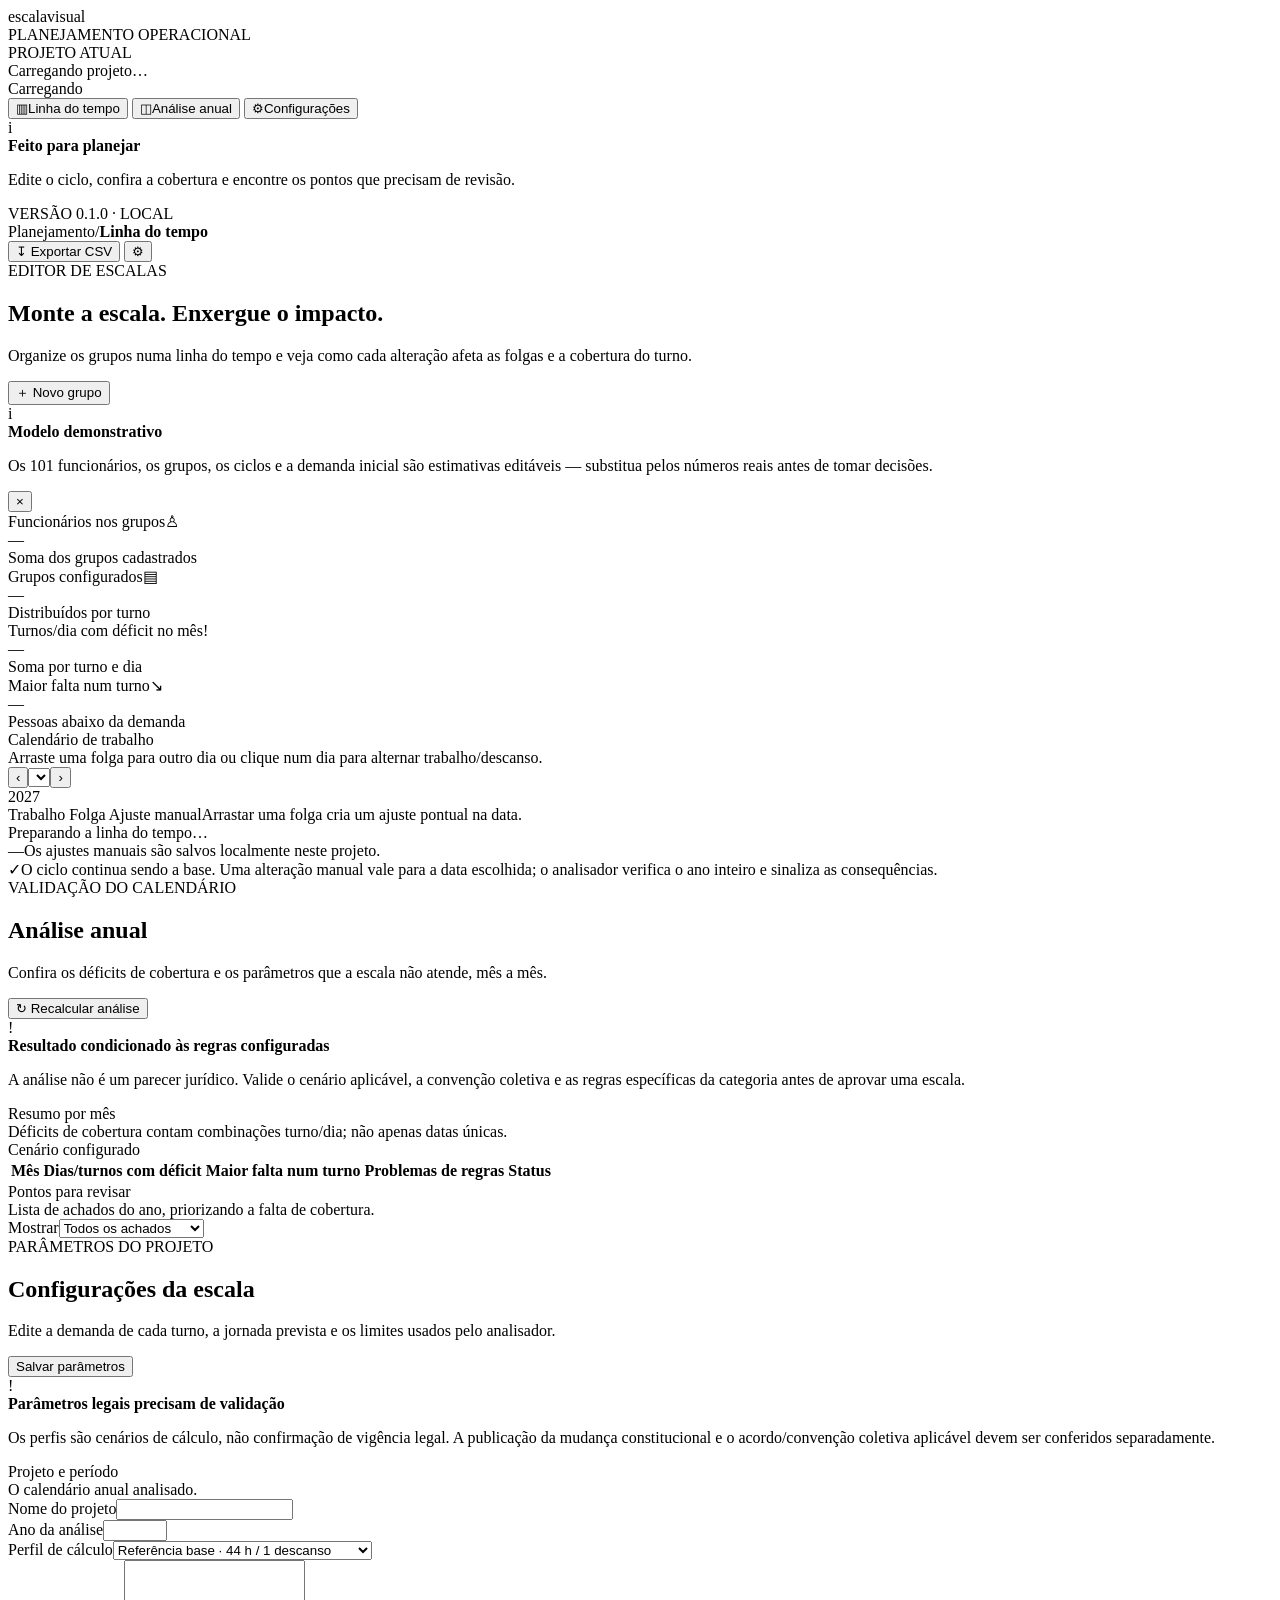
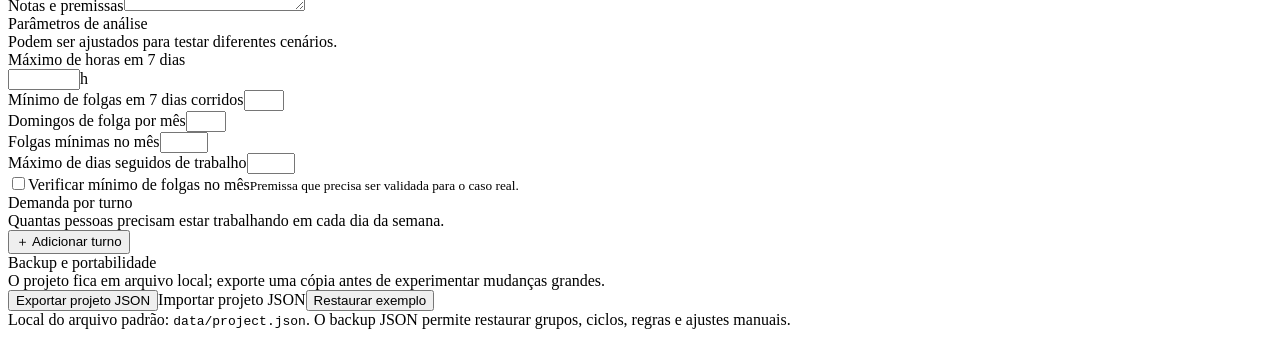
==== src/escala_analyzer/web/index.html @ e83b4ddc "first commit" ====
<!doctype html>
<html lang="pt-BR">
<head>
  <meta charset="utf-8">
  <meta name="viewport" content="width=device-width, initial-scale=1">
  <meta name="theme-color" content="#101826">
  <title>Escala Visual</title>
  <link rel="stylesheet" href="/static/styles.css">
  <script defer src="/static/app.js"></script>
</head>
<body>
  <div class="app-shell">
    <aside class="sidebar">
      <div class="brand-lockup">
        <div class="brand-mark" aria-hidden="true"><span></span><span></span><span></span></div>
        <div><div class="brand-name">escala<span>visual</span></div><div class="brand-caption">PLANEJAMENTO OPERACIONAL</div></div>
      </div>
      <div class="project-picker">
        <div class="eyebrow">PROJETO ATUAL</div>
        <div id="sidebarProjectName" class="project-name">Carregando projeto…</div>
        <div class="project-state"><span class="state-dot"></span><span id="saveState">Carregando</span></div>
      </div>
      <nav class="main-nav" aria-label="Navegação principal">
        <button class="nav-item active" data-view="timeline"><span class="nav-icon">▥</span><span>Linha do tempo</span></button>
        <button class="nav-item" data-view="analysis"><span class="nav-icon">◫</span><span>Análise anual</span></button>
        <button class="nav-item" data-view="settings"><span class="nav-icon">⚙</span><span>Configurações</span></button>
      </nav>
      <div class="sidebar-bottom">
        <div class="sidebar-tip-icon">i</div>
        <div><strong>Feito para planejar</strong><p>Edite o ciclo, confira a cobertura e encontre os pontos que precisam de revisão.</p></div>
      </div>
      <div class="version-label">VERSÃO 0.1.0 · LOCAL</div>
    </aside>

    <main class="main-area">
      <header class="topbar">
        <div class="breadcrumb"><span>Planejamento</span><span class="breadcrumb-separator">/</span><strong id="breadcrumbTitle">Linha do tempo</strong></div>
        <div class="topbar-actions">
          <button id="exportCsvButton" class="button button-quiet" title="Exportar a cobertura anual em CSV"><span>↧</span> Exportar CSV</button>
          <button id="settingsButton" class="icon-button" aria-label="Abrir configurações" title="Configurações">⚙</button>
        </div>
      </header>

      <div class="content-wrap">
        <section id="view-timeline" class="view active-view">
          <div class="page-heading heading-with-actions">
            <div>
              <div class="eyebrow accent-eyebrow">EDITOR DE ESCALAS</div>
              <h1>Monte a escala. <span>Enxergue o impacto.</span></h1>
              <p class="page-description">Organize os grupos numa linha do tempo e veja como cada alteração afeta as folgas e a cobertura do turno.</p>
            </div>
            <button id="addGroupButton" class="button button-primary"><span class="button-plus">＋</span> Novo grupo</button>
          </div>

          <div class="notice notice-info" id="demoNotice">
            <span class="notice-icon">i</span>
            <div><strong>Modelo demonstrativo</strong><p>Os 101 funcionários, os grupos, os ciclos e a demanda inicial são estimativas editáveis — substitua pelos números reais antes de tomar decisões.</p></div>
            <button id="dismissDemoNotice" class="notice-close" aria-label="Fechar aviso">×</button>
          </div>

          <div class="stats-grid" id="timelineStats">
            <article class="stat-card"><div class="stat-top"><span>Funcionários nos grupos</span><span class="stat-symbol symbol-blue">♙</span></div><div class="stat-value" id="statPeople">—</div><div class="stat-foot">Soma dos grupos cadastrados</div></article>
            <article class="stat-card"><div class="stat-top"><span>Grupos configurados</span><span class="stat-symbol symbol-violet">▤</span></div><div class="stat-value" id="statGroups">—</div><div class="stat-foot">Distribuídos por turno</div></article>
            <article class="stat-card"><div class="stat-top"><span>Turnos/dia com déficit no mês</span><span class="stat-symbol symbol-orange">!</span></div><div class="stat-value" id="statDeficitDays">—</div><div class="stat-foot" id="statDeficitFoot">Soma por turno e dia</div></article>
            <article class="stat-card"><div class="stat-top"><span>Maior falta num turno</span><span class="stat-symbol symbol-red">↘</span></div><div class="stat-value" id="statWorstDeficit">—</div><div class="stat-foot">Pessoas abaixo da demanda</div></article>
          </div>

          <section class="panel timeline-panel">
            <div class="panel-heading timeline-heading">
              <div><div class="section-title">Calendário de trabalho</div><div class="section-subtitle">Arraste uma folga para outro dia ou clique num dia para alternar trabalho/descanso.</div></div>
              <div class="timeline-controls">
                <div class="month-control"><button id="prevMonthButton" class="month-arrow" aria-label="Mês anterior">‹</button><select id="monthSelect" aria-label="Mês"></select><button id="nextMonthButton" class="month-arrow" aria-label="Próximo mês">›</button></div>
                <span id="yearLabel" class="year-pill">2027</span>
              </div>
            </div>
            <div class="timeline-legend"><span><i class="legend-work"></i> Trabalho</span><span><i class="legend-rest"></i> Folga</span><span><i class="legend-exception"></i> Ajuste manual</span><span class="legend-help">Arrastar uma folga cria um ajuste pontual na data.</span></div>
            <div id="timelineContainer" class="timeline-container"><div class="loading-state">Preparando a linha do tempo…</div></div>
            <div class="timeline-footer"><span id="timelineRangeLabel">—</span><span>Os ajustes manuais são salvos localmente neste projeto.</span></div>
          </section>
          <div class="under-timeline-note"><span class="note-check">✓</span><span>O ciclo continua sendo a base. Uma alteração manual vale para a data escolhida; o analisador verifica o ano inteiro e sinaliza as consequências.</span></div>
        </section>

        <section id="view-analysis" class="view">
          <div class="page-heading">
            <div><div class="eyebrow accent-eyebrow">VALIDAÇÃO DO CALENDÁRIO</div><h1>Análise <span id="analysisYearHeading">anual</span></h1><p class="page-description">Confira os déficits de cobertura e os parâmetros que a escala não atende, mês a mês.</p></div>
            <button id="analysisRefreshButton" class="button button-secondary">↻ Recalcular análise</button>
          </div>
          <div class="notice notice-warning"><span class="notice-icon">!</span><div><strong>Resultado condicionado às regras configuradas</strong><p id="analysisDisclaimer">A análise não é um parecer jurídico. Valide o cenário aplicável, a convenção coletiva e as regras específicas da categoria antes de aprovar uma escala.</p></div></div>
          <div class="analysis-metrics" id="analysisStats"></div>
          <section class="panel analysis-panel"><div class="panel-heading"><div><div class="section-title">Resumo por mês</div><div class="section-subtitle">Déficits de cobertura contam combinações turno/dia; não apenas datas únicas.</div></div><span class="small-tag" id="profileTag">Cenário configurado</span></div><div class="table-wrap"><table class="data-table" id="monthlyTable"><thead><tr><th>Mês</th><th>Dias/turnos com déficit</th><th>Maior falta num turno</th><th>Problemas de regras</th><th>Status</th></tr></thead><tbody></tbody></table></div></section>
          <section class="panel issues-panel"><div class="panel-heading"><div><div class="section-title">Pontos para revisar</div><div class="section-subtitle">Lista de achados do ano, priorizando a falta de cobertura.</div></div><div class="filter-control"><label for="issueFilter">Mostrar</label><select id="issueFilter"><option value="all">Todos os achados</option><option value="coverage">Cobertura</option><option value="rules">Regras configuradas</option></select></div></div><div id="issuesList" class="issues-list"></div><div class="issues-footer" id="issuesFooter"></div></section>
        </section>

        <section id="view-settings" class="view">
          <div class="page-heading"><div><div class="eyebrow accent-eyebrow">PARÂMETROS DO PROJETO</div><h1>Configurações <span>da escala</span></h1><p class="page-description">Edite a demanda de cada turno, a jornada prevista e os limites usados pelo analisador.</p></div><button id="saveSettingsButton" class="button button-primary">Salvar parâmetros</button></div>
          <div class="notice notice-warning"><span class="notice-icon">!</span><div><strong>Parâmetros legais precisam de validação</strong><p>Os perfis são cenários de cálculo, não confirmação de vigência legal. A publicação da mudança constitucional e o acordo/convenção coletiva aplicável devem ser conferidos separadamente.</p></div></div>
          <form id="settingsForm" class="settings-layout">
            <section class="panel settings-panel"><div class="panel-heading"><div><div class="section-title">Projeto e período</div><div class="section-subtitle">O calendário anual analisado.</div></div></div><div class="form-grid"><div class="field field-span-2"><label for="projectName">Nome do projeto</label><input id="projectName" name="projectName" maxlength="120" required></div><div class="field"><label for="projectYear">Ano da análise</label><input id="projectYear" name="projectYear" type="number" min="2000" max="2100" required></div><div class="field"><label for="ruleProfile">Perfil de cálculo</label><select id="ruleProfile" name="ruleProfile"><option value="baseline">Referência base · 44 h / 1 descanso</option><option value="transition">Transição proposta · 42 h / 2 descansos</option><option value="target">Meta proposta · 40 h / 2 descansos</option></select></div></div><div class="field field-top-gap"><label for="projectNotes">Notas e premissas</label><textarea id="projectNotes" name="projectNotes" rows="3"></textarea></div></section>
            <section class="panel settings-panel"><div class="panel-heading"><div><div class="section-title">Parâmetros de análise</div><div class="section-subtitle">Podem ser ajustados para testar diferentes cenários.</div></div></div><div class="form-grid rules-grid"><div class="field"><label for="weeklyMaxHours">Máximo de horas em 7 dias</label><div class="input-unit"><input id="weeklyMaxHours" type="number" min="0" max="168" step="0.5" required><span>h</span></div></div><div class="field"><label for="minRestRolling">Mínimo de folgas em 7 dias corridos</label><input id="minRestRolling" type="number" min="0" max="7" step="1" required></div><div class="field"><label for="minSundays">Domingos de folga por mês</label><input id="minSundays" type="number" min="0" max="5" step="1" required></div><div class="field"><label for="minMonthlyRest">Folgas mínimas no mês</label><input id="minMonthlyRest" type="number" min="0" max="31" step="1" required></div><div class="field"><label for="maxConsecutive">Máximo de dias seguidos de trabalho</label><input id="maxConsecutive" type="number" min="1" max="31" step="1" required></div><div class="field checkbox-field"><label class="checkbox-label"><input id="checkMonthlyRest" type="checkbox"><span>Verificar mínimo de folgas no mês</span></label><small>Premissa que precisa ser validada para o caso real.</small></div></div><div class="profile-explainer" id="profileExplainer"></div></section>
            <section class="panel settings-panel shift-settings-panel"><div class="panel-heading"><div><div class="section-title">Demanda por turno</div><div class="section-subtitle">Quantas pessoas precisam estar trabalhando em cada dia da semana.</div></div><div class="button-row"><button type="button" id="addShiftButton" class="button button-quiet">＋ Adicionar turno</button></div></div><div id="shiftSettingsList" class="shift-settings-list"></div></section>
            <section class="panel settings-panel portability-panel"><div class="panel-heading"><div><div class="section-title">Backup e portabilidade</div><div class="section-subtitle">O projeto fica em arquivo local; exporte uma cópia antes de experimentar mudanças grandes.</div></div></div><div class="portability-actions"><button type="button" id="exportJsonButton" class="button button-secondary">Exportar projeto JSON</button><label class="button button-secondary file-label" for="importJsonInput">Importar projeto JSON</label><input id="importJsonInput" type="file" accept="application/json,.json" hidden><button type="button" id="resetProjectButton" class="button button-danger-quiet">Restaurar exemplo</button></div><div class="muted-small">Local do arquivo padrão: <code>data/project.json</code>. O backup JSON permite restaurar grupos, ciclos, regras e ajustes manuais.</div></section>
          </form>
        </section>
      </div>
    </main>
  </div>

  <div id="groupDialog" class="modal-backdrop" hidden>
    <section class="modal" role="dialog" aria-modal="true" aria-labelledby="groupDialogTitle">
      <div class="modal-header"><div><div class="eyebrow accent-eyebrow">CONFIGURAÇÃO DO GRUPO</div><h2 id="groupDialogTitle">Novo grupo</h2></div><button class="icon-button" data-close-modal="groupDialog" aria-label="Fechar">×</button></div>
      <form id="groupForm"><input id="groupId" type="hidden"><div class="form-grid"><div class="field field-span-2"><label for="groupName">Nome do grupo</label><input id="groupName" maxlength="80" required placeholder="Ex.: Grupo A"></div><div class="field"><label for="groupShift">Turno</label><select id="groupShift" required></select></div><div class="field"><label for="groupEmployees">Quantidade de pessoas</label><input id="groupEmployees" type="number" min="0" max="100000" step="1" required></div><div class="field"><label for="groupWorkDays">Dias trabalhados no ciclo</label><input id="groupWorkDays" type="number" min="1" max="31" step="1" required></div><div class="field"><label for="groupRestDays">Dias de folga no ciclo</label><input id="groupRestDays" type="number" min="1" max="31" step="1" required></div><div class="field field-span-2"><label for="groupAnchor">Data inicial do ciclo</label><input id="groupAnchor" type="date" required><small>Essa data é considerada o primeiro dia de trabalho do ciclo.</small></div></div><div class="cycle-preview" id="cyclePreview"></div><div class="modal-footer"><button type="button" id="deleteGroupButton" class="button button-danger-quiet" hidden>Excluir grupo</button><div class="modal-footer-spacer"></div><button type="button" class="button button-secondary" data-close-modal="groupDialog">Cancelar</button><button type="submit" class="button button-primary">Salvar grupo</button></div></form>
    </section>
  </div>

  <div id="toastRegion" class="toast-region" aria-live="polite"></div>
</body>
</html>
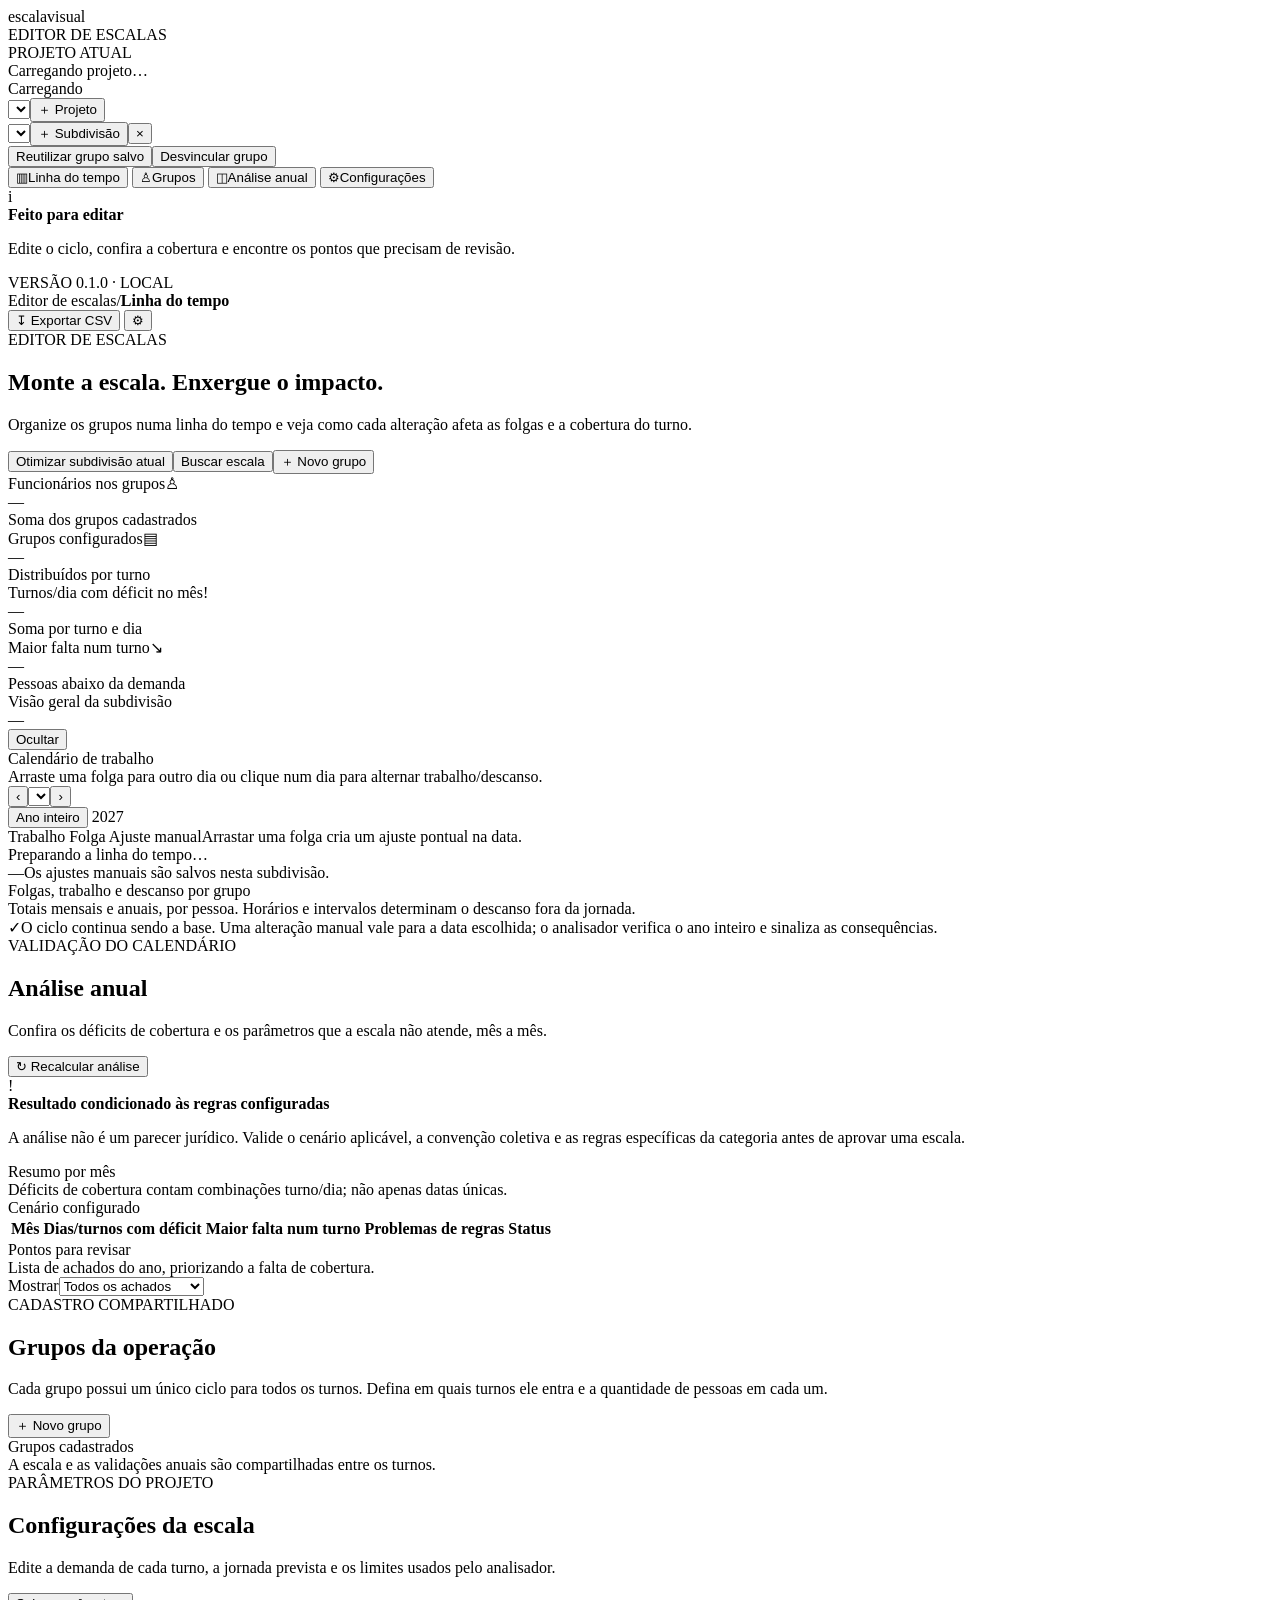
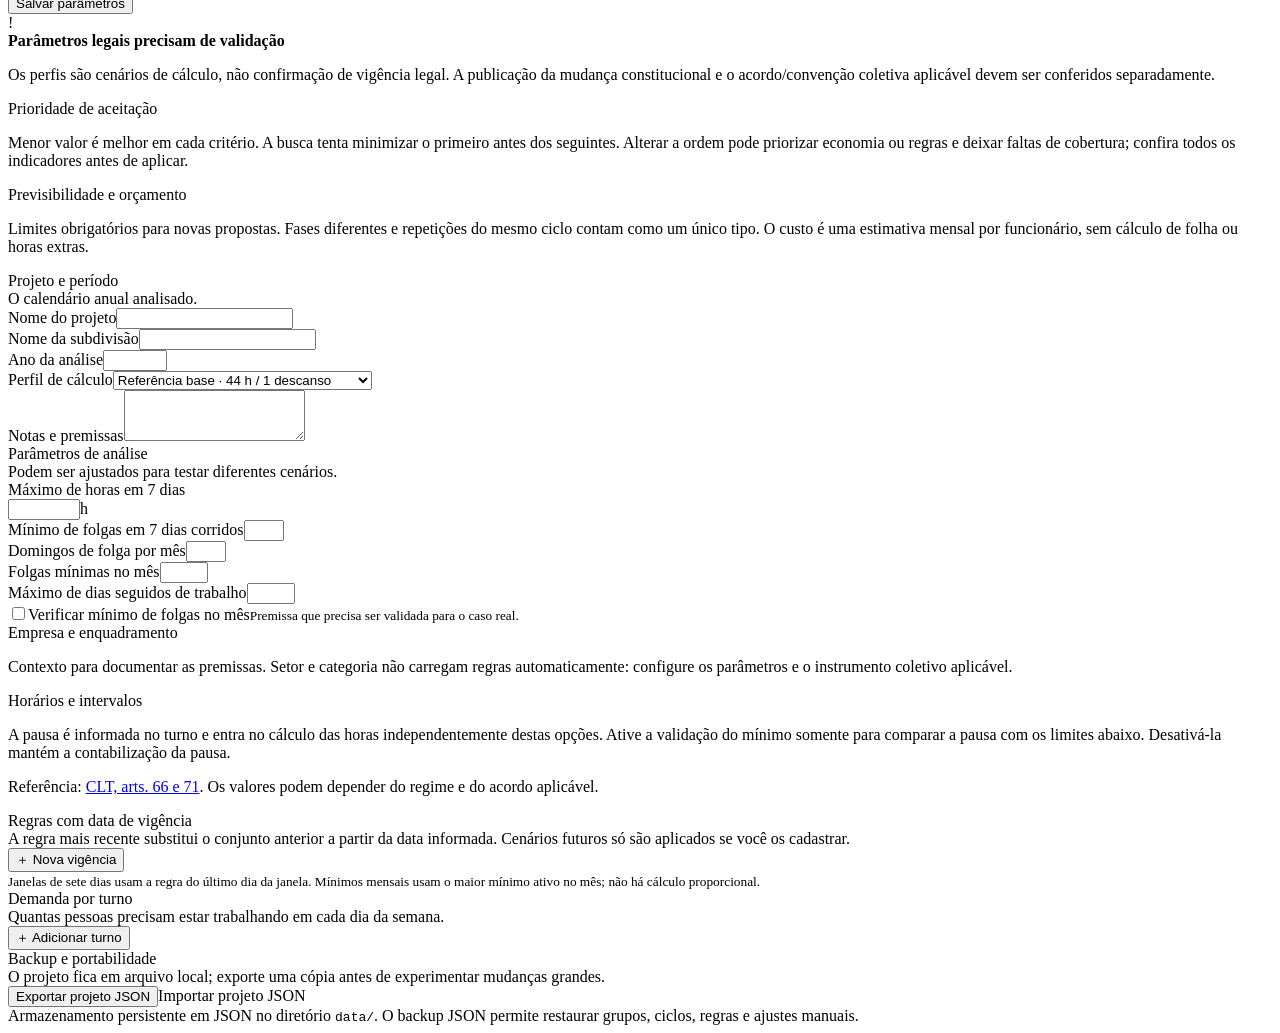
==== commit 09e5aa1d: "v0.1" ====
--- a/src/escala_analyzer/web/index.html
+++ b/src/escala_analyzer/web/index.html
@@ -5,37 +5,41 @@
   <meta name="viewport" content="width=device-width, initial-scale=1">
   <meta name="theme-color" content="#101826">
   <title>Escala Visual</title>
-  <link rel="stylesheet" href="/static/styles.css">
-  <script defer src="/static/app.js"></script>
+  <link rel="stylesheet" href="/static/styles.css?v=20261019-3">
+  <script defer src="/static/app.js?v=20261020-rc1"></script>
 </head>
 <body>
   <div class="app-shell">
     <aside class="sidebar">
       <div class="brand-lockup">
         <div class="brand-mark" aria-hidden="true"><span></span><span></span><span></span></div>
-        <div><div class="brand-name">escala<span>visual</span></div><div class="brand-caption">PLANEJAMENTO OPERACIONAL</div></div>
+        <div><div class="brand-name">escala<span>visual</span></div><div class="brand-caption">EDITOR DE ESCALAS</div></div>
       </div>
       <div class="project-picker">
         <div class="eyebrow">PROJETO ATUAL</div>
         <div id="sidebarProjectName" class="project-name">Carregando projeto…</div>
         <div class="project-state"><span class="state-dot"></span><span id="saveState">Carregando</span></div>
+        <div class="project-switcher"><select id="portfolioSelect" aria-label="Selecionar projeto"></select><button id="newProjectButton" type="button" title="Novo projeto">＋ Projeto</button></div>
+        <div class="project-switcher"><select id="projectSelect" aria-label="Selecionar subdivisão"></select><button id="newSubdivisionButton" type="button">＋ Subdivisão</button><button id="deleteProjectButton" type="button" title="Excluir subdivisão">×</button></div>
+        <button id="reuseGroupButton" type="button">Reutilizar grupo salvo</button><button id="unlinkGroupButton" type="button">Desvincular grupo</button>
       </div>
       <nav class="main-nav" aria-label="Navegação principal">
         <button class="nav-item active" data-view="timeline"><span class="nav-icon">▥</span><span>Linha do tempo</span></button>
+        <button class="nav-item" data-view="groups"><span class="nav-icon">♙</span><span>Grupos</span></button>
         <button class="nav-item" data-view="analysis"><span class="nav-icon">◫</span><span>Análise anual</span></button>
         <button class="nav-item" data-view="settings"><span class="nav-icon">⚙</span><span>Configurações</span></button>
       </nav>
       <div class="sidebar-bottom">
         <div class="sidebar-tip-icon">i</div>
-        <div><strong>Feito para planejar</strong><p>Edite o ciclo, confira a cobertura e encontre os pontos que precisam de revisão.</p></div>
+        <div><strong>Feito para editar</strong><p>Edite o ciclo, confira a cobertura e encontre os pontos que precisam de revisão.</p></div>
       </div>
       <div class="version-label">VERSÃO 0.1.0 · LOCAL</div>
     </aside>
 
     <main class="main-area">
       <header class="topbar">
-        <div class="breadcrumb"><span>Planejamento</span><span class="breadcrumb-separator">/</span><strong id="breadcrumbTitle">Linha do tempo</strong></div>
-        <div class="topbar-actions">
+        <div class="breadcrumb"><span>Editor de escalas</span><span class="breadcrumb-separator">/</span><strong id="breadcrumbTitle">Linha do tempo</strong></div>
+        <div class="topbar-actions"><a id="accountLink" class="button button-quiet" href="/account" hidden>Minha conta</a>
           <button id="exportCsvButton" class="button button-quiet" title="Exportar a cobertura anual em CSV"><span>↧</span> Exportar CSV</button>
           <button id="settingsButton" class="icon-button" aria-label="Abrir configurações" title="Configurações">⚙</button>
         </div>
@@ -49,13 +53,7 @@
               <h1>Monte a escala. <span>Enxergue o impacto.</span></h1>
               <p class="page-description">Organize os grupos numa linha do tempo e veja como cada alteração afeta as folgas e a cobertura do turno.</p>
             </div>
-            <button id="addGroupButton" class="button button-primary"><span class="button-plus">＋</span> Novo grupo</button>
-          </div>
-
-          <div class="notice notice-info" id="demoNotice">
-            <span class="notice-icon">i</span>
-            <div><strong>Modelo demonstrativo</strong><p>Os 101 funcionários, os grupos, os ciclos e a demanda inicial são estimativas editáveis — substitua pelos números reais antes de tomar decisões.</p></div>
-            <button id="dismissDemoNotice" class="notice-close" aria-label="Fechar aviso">×</button>
+            <div class="button-row"><button id="optimizeExistingButton" class="button button-secondary" type="button">Otimizar subdivisão atual</button><button id="openOptimizeButton" class="button button-secondary" type="button">Buscar escala</button><button id="addGroupButton" class="button button-primary"><span class="button-plus">＋</span> Novo grupo</button></div>
           </div>
 
           <div class="stats-grid" id="timelineStats">
@@ -65,18 +63,24 @@
             <article class="stat-card"><div class="stat-top"><span>Maior falta num turno</span><span class="stat-symbol symbol-red">↘</span></div><div class="stat-value" id="statWorstDeficit">—</div><div class="stat-foot">Pessoas abaixo da demanda</div></article>
           </div>
 
+          <section id="projectOverview" class="project-overview panel">
+            <div class="project-overview-heading"><div><div class="section-title">Visão geral da subdivisão</div><div id="projectOverviewText" class="section-subtitle">—</div></div><button id="toggleProjectOverview" type="button" class="button button-quiet">Ocultar</button></div>
+            <div id="projectOverviewDetails" class="project-overview-details"></div>
+          </section>
+
           <section class="panel timeline-panel">
             <div class="panel-heading timeline-heading">
               <div><div class="section-title">Calendário de trabalho</div><div class="section-subtitle">Arraste uma folga para outro dia ou clique num dia para alternar trabalho/descanso.</div></div>
               <div class="timeline-controls">
-                <div class="month-control"><button id="prevMonthButton" class="month-arrow" aria-label="Mês anterior">‹</button><select id="monthSelect" aria-label="Mês"></select><button id="nextMonthButton" class="month-arrow" aria-label="Próximo mês">›</button></div>
+                <div class="month-control"><button id="prevMonthButton" class="month-arrow" aria-label="Mês anterior">‹</button><select id="monthSelect" aria-label="Mês"></select><button id="nextMonthButton" class="month-arrow" aria-label="Próximo mês">›</button></div><button id="allMonthsButton" class="button button-quiet" type="button">Ano inteiro</button>
                 <span id="yearLabel" class="year-pill">2027</span>
               </div>
             </div>
             <div class="timeline-legend"><span><i class="legend-work"></i> Trabalho</span><span><i class="legend-rest"></i> Folga</span><span><i class="legend-exception"></i> Ajuste manual</span><span class="legend-help">Arrastar uma folga cria um ajuste pontual na data.</span></div>
             <div id="timelineContainer" class="timeline-container"><div class="loading-state">Preparando a linha do tempo…</div></div>
-            <div class="timeline-footer"><span id="timelineRangeLabel">—</span><span>Os ajustes manuais são salvos localmente neste projeto.</span></div>
+            <div class="timeline-footer"><span id="timelineRangeLabel">—</span><span>Os ajustes manuais são salvos nesta subdivisão.</span></div>
           </section>
+          <section class="panel group-details-panel"><div class="panel-heading"><div><div class="section-title">Folgas, trabalho e descanso por grupo</div><div class="section-subtitle">Totais mensais e anuais, por pessoa. Horários e intervalos determinam o descanso fora da jornada.</div></div></div><div id="groupDetails" class="group-details"></div></section>
           <div class="under-timeline-note"><span class="note-check">✓</span><span>O ciclo continua sendo a base. Uma alteração manual vale para a data escolhida; o analisador verifica o ano inteiro e sinaliza as consequências.</span></div>
         </section>
 
@@ -91,14 +95,24 @@
           <section class="panel issues-panel"><div class="panel-heading"><div><div class="section-title">Pontos para revisar</div><div class="section-subtitle">Lista de achados do ano, priorizando a falta de cobertura.</div></div><div class="filter-control"><label for="issueFilter">Mostrar</label><select id="issueFilter"><option value="all">Todos os achados</option><option value="coverage">Cobertura</option><option value="rules">Regras configuradas</option></select></div></div><div id="issuesList" class="issues-list"></div><div class="issues-footer" id="issuesFooter"></div></section>
         </section>
 
+        <section id="view-groups" class="view">
+          <div class="page-heading heading-with-actions"><div><div class="eyebrow accent-eyebrow">CADASTRO COMPARTILHADO</div><h1>Grupos <span>da operação</span></h1><p class="page-description">Cada grupo possui um único ciclo para todos os turnos. Defina em quais turnos ele entra e a quantidade de pessoas em cada um.</p></div><button id="addGroupPageButton" class="button button-primary">＋ Novo grupo</button></div>
+          <section class="panel"><div class="panel-heading"><div><div class="section-title">Grupos cadastrados</div><div class="section-subtitle">A escala e as validações anuais são compartilhadas entre os turnos.</div></div></div><div id="groupsList" class="groups-list"></div></section>
+        </section>
+
         <section id="view-settings" class="view">
           <div class="page-heading"><div><div class="eyebrow accent-eyebrow">PARÂMETROS DO PROJETO</div><h1>Configurações <span>da escala</span></h1><p class="page-description">Edite a demanda de cada turno, a jornada prevista e os limites usados pelo analisador.</p></div><button id="saveSettingsButton" class="button button-primary">Salvar parâmetros</button></div>
           <div class="notice notice-warning"><span class="notice-icon">!</span><div><strong>Parâmetros legais precisam de validação</strong><p>Os perfis são cenários de cálculo, não confirmação de vigência legal. A publicação da mudança constitucional e o acordo/convenção coletiva aplicável devem ser conferidos separadamente.</p></div></div>
           <form id="settingsForm" class="settings-layout">
-            <section class="panel settings-panel"><div class="panel-heading"><div><div class="section-title">Projeto e período</div><div class="section-subtitle">O calendário anual analisado.</div></div></div><div class="form-grid"><div class="field field-span-2"><label for="projectName">Nome do projeto</label><input id="projectName" name="projectName" maxlength="120" required></div><div class="field"><label for="projectYear">Ano da análise</label><input id="projectYear" name="projectYear" type="number" min="2000" max="2100" required></div><div class="field"><label for="ruleProfile">Perfil de cálculo</label><select id="ruleProfile" name="ruleProfile"><option value="baseline">Referência base · 44 h / 1 descanso</option><option value="transition">Transição proposta · 42 h / 2 descansos</option><option value="target">Meta proposta · 40 h / 2 descansos</option></select></div></div><div class="field field-top-gap"><label for="projectNotes">Notas e premissas</label><textarea id="projectNotes" name="projectNotes" rows="3"></textarea></div></section>
+<section class="panel settings-panel"><div class="section-title">Prioridade de aceitação</div><p>Menor valor é melhor em cada critério. A busca tenta minimizar o primeiro antes dos seguintes. Alterar a ordem pode priorizar economia ou regras e deixar faltas de cobertura; confira todos os indicadores antes de aplicar.</p><div id="optimizationPriorities" class="form-grid"></div></section><section class="panel settings-panel"><div class="section-title">Previsibilidade e orçamento</div><p>Limites obrigatórios para novas propostas. Fases diferentes e repetições do mesmo ciclo contam como um único tipo. O custo é uma estimativa mensal por funcionário, sem cálculo de folha ou horas extras.</p><div id="settingsBusiness" class="form-grid"></div></section>
+            <section class="panel settings-panel"><div class="panel-heading"><div><div class="section-title">Projeto e período</div><div class="section-subtitle">O calendário anual analisado.</div></div></div><div class="form-grid"><div class="field"><label for="portfolioName">Nome do projeto</label><input id="portfolioName" required></div>
+<div class="field field-span-2"><label for="projectName">Nome da subdivisão</label><input id="projectName" name="projectName" maxlength="120" required></div><div class="field"><label for="projectYear">Ano da análise</label><input id="projectYear" name="projectYear" type="number" min="2000" max="2100" required></div><div class="field"><label for="ruleProfile">Perfil de cálculo</label><select id="ruleProfile" name="ruleProfile"><option value="baseline">Referência base · 44 h / 1 descanso</option><option value="transition">Transição proposta · 42 h / 2 descansos</option><option value="target">Meta proposta · 40 h / 2 descansos</option></select></div></div><div class="field field-top-gap"><label for="projectNotes">Notas e premissas</label><textarea id="projectNotes" name="projectNotes" rows="3"></textarea></div></section>
             <section class="panel settings-panel"><div class="panel-heading"><div><div class="section-title">Parâmetros de análise</div><div class="section-subtitle">Podem ser ajustados para testar diferentes cenários.</div></div></div><div class="form-grid rules-grid"><div class="field"><label for="weeklyMaxHours">Máximo de horas em 7 dias</label><div class="input-unit"><input id="weeklyMaxHours" type="number" min="0" max="168" step="0.5" required><span>h</span></div></div><div class="field"><label for="minRestRolling">Mínimo de folgas em 7 dias corridos</label><input id="minRestRolling" type="number" min="0" max="7" step="1" required></div><div class="field"><label for="minSundays">Domingos de folga por mês</label><input id="minSundays" type="number" min="0" max="5" step="1" required></div><div class="field"><label for="minMonthlyRest">Folgas mínimas no mês</label><input id="minMonthlyRest" type="number" min="0" max="31" step="1" required></div><div class="field"><label for="maxConsecutive">Máximo de dias seguidos de trabalho</label><input id="maxConsecutive" type="number" min="1" max="31" step="1" required></div><div class="field checkbox-field"><label class="checkbox-label"><input id="checkMonthlyRest" type="checkbox"><span>Verificar mínimo de folgas no mês</span></label><small>Premissa que precisa ser validada para o caso real.</small></div></div><div class="profile-explainer" id="profileExplainer"></div></section>
+            <section class="panel settings-panel"><div class="section-title">Empresa e enquadramento</div><p>Contexto para documentar as premissas. Setor e categoria não carregam regras automaticamente: configure os parâmetros e o instrumento coletivo aplicável.</p><div id="companyFields" class="form-grid"></div></section>
+            <section class="panel settings-panel"><div class="section-title">Horários e intervalos</div><p>A pausa é informada no turno e entra no cálculo das horas independentemente destas opções. Ative a validação do mínimo somente para comparar a pausa com os limites abaixo. Desativá-la mantém a contabilização da pausa.</p><div id="timingRules" class="form-grid"></div><p class="muted-small">Referência: <a href="https://planalto.gov.br/ccivil_03/decreto-lei/del5452compilado.htm" target="_blank" rel="noopener">CLT, arts. 66 e 71</a>. Os valores podem depender do regime e do acordo aplicável.</p></section>
+            <section class="panel settings-panel"><div class="panel-heading"><div><div class="section-title">Regras com data de vigência</div><div class="section-subtitle">A regra mais recente substitui o conjunto anterior a partir da data informada. Cenários futuros só são aplicados se você os cadastrar.</div></div><button id="addRulePeriodButton" class="button button-secondary" type="button">＋ Nova vigência</button></div><div id="rulePeriods"></div><small>Janelas de sete dias usam a regra do último dia da janela. Mínimos mensais usam o maior mínimo ativo no mês; não há cálculo proporcional.</small></section>
             <section class="panel settings-panel shift-settings-panel"><div class="panel-heading"><div><div class="section-title">Demanda por turno</div><div class="section-subtitle">Quantas pessoas precisam estar trabalhando em cada dia da semana.</div></div><div class="button-row"><button type="button" id="addShiftButton" class="button button-quiet">＋ Adicionar turno</button></div></div><div id="shiftSettingsList" class="shift-settings-list"></div></section>
-            <section class="panel settings-panel portability-panel"><div class="panel-heading"><div><div class="section-title">Backup e portabilidade</div><div class="section-subtitle">O projeto fica em arquivo local; exporte uma cópia antes de experimentar mudanças grandes.</div></div></div><div class="portability-actions"><button type="button" id="exportJsonButton" class="button button-secondary">Exportar projeto JSON</button><label class="button button-secondary file-label" for="importJsonInput">Importar projeto JSON</label><input id="importJsonInput" type="file" accept="application/json,.json" hidden><button type="button" id="resetProjectButton" class="button button-danger-quiet">Restaurar exemplo</button></div><div class="muted-small">Local do arquivo padrão: <code>data/project.json</code>. O backup JSON permite restaurar grupos, ciclos, regras e ajustes manuais.</div></section>
+            <section class="panel settings-panel portability-panel"><div class="panel-heading"><div><div class="section-title">Backup e portabilidade</div><div class="section-subtitle">O projeto fica em arquivo local; exporte uma cópia antes de experimentar mudanças grandes.</div></div></div><div class="portability-actions"><button type="button" id="exportJsonButton" class="button button-secondary">Exportar projeto JSON</button><label class="button button-secondary file-label" for="importJsonInput">Importar projeto JSON</label><input id="importJsonInput" type="file" accept="application/json,.json" hidden></div><div class="muted-small">Armazenamento persistente em JSON no diretório <code>data/</code>. O backup JSON permite restaurar grupos, ciclos, regras e ajustes manuais.</div></section>
           </form>
         </section>
       </div>
@@ -107,11 +121,46 @@
 
   <div id="groupDialog" class="modal-backdrop" hidden>
     <section class="modal" role="dialog" aria-modal="true" aria-labelledby="groupDialogTitle">
-      <div class="modal-header"><div><div class="eyebrow accent-eyebrow">CONFIGURAÇÃO DO GRUPO</div><h2 id="groupDialogTitle">Novo grupo</h2></div><button class="icon-button" data-close-modal="groupDialog" aria-label="Fechar">×</button></div>
-      <form id="groupForm"><input id="groupId" type="hidden"><div class="form-grid"><div class="field field-span-2"><label for="groupName">Nome do grupo</label><input id="groupName" maxlength="80" required placeholder="Ex.: Grupo A"></div><div class="field"><label for="groupShift">Turno</label><select id="groupShift" required></select></div><div class="field"><label for="groupEmployees">Quantidade de pessoas</label><input id="groupEmployees" type="number" min="0" max="100000" step="1" required></div><div class="field"><label for="groupWorkDays">Dias trabalhados no ciclo</label><input id="groupWorkDays" type="number" min="1" max="31" step="1" required></div><div class="field"><label for="groupRestDays">Dias de folga no ciclo</label><input id="groupRestDays" type="number" min="1" max="31" step="1" required></div><div class="field field-span-2"><label for="groupAnchor">Data inicial do ciclo</label><input id="groupAnchor" type="date" required><small>Essa data é considerada o primeiro dia de trabalho do ciclo.</small></div></div><div class="cycle-preview" id="cyclePreview"></div><div class="modal-footer"><button type="button" id="deleteGroupButton" class="button button-danger-quiet" hidden>Excluir grupo</button><div class="modal-footer-spacer"></div><button type="button" class="button button-secondary" data-close-modal="groupDialog">Cancelar</button><button type="submit" class="button button-primary">Salvar grupo</button></div></form>
+      <div class="modal-header"><div><div class="eyebrow accent-eyebrow">CONFIGURAÇÃO DO GRUPO</div><h2 id="groupDialogTitle">Novo grupo</h2></div><button class="icon-button" type="button" data-close-modal="groupDialog" aria-label="Fechar">×</button></div>
+      <form id="groupForm"><input id="groupId" type="hidden"><div class="form-grid"><div class="field field-span-2"><label for="groupName">Nome do grupo</label><input id="groupName" maxlength="80" required placeholder="Ex.: Grupo A"></div><div class="field field-span-2"><label>Pessoas por turno</label><div id="groupAllocations" class="group-allocations"></div><small>Informe a quantidade de pessoas em cada turno. Use zero para não alocar.</small></div><div class="field"><label for="groupWorkDays">Dias trabalhados no ciclo</label><input id="groupWorkDays" type="number" min="1" step="1" required></div><div class="field"><label for="groupRestDays">Dias de folga no ciclo</label><input id="groupRestDays" type="number" min="1" step="1" required></div><div class="field field-span-2"><label for="groupCycleBlocks">Ciclo em blocos (opcional)</label><input id="groupCycleBlocks" placeholder="Ex.: 5x2x3x1x2"><small>Alterna trabalho e folga, começando por trabalho. Sem limite de blocos. Vazio usa os dois campos acima. Se terminar em trabalho, os dias se unem ao início do próximo ciclo.</small></div><div class="field field-span-2"><label for="groupCycleDays">Total de dias do ciclo (opcional)</label><input id="groupCycleDays" type="number" min="1" step="1"><small>Quando preenchido, a soma dos blocos deve ser exatamente este total. A otimização também respeita este limite.</small></div><div class="field field-span-2"><label for="groupAnchorWeekday">Dia da semana que inicia o ciclo</label><select id="groupAnchorWeekday"><option value="">Usar data de referência</option><option value="0">Segunda-feira</option><option value="1">Terça-feira</option><option value="2">Quarta-feira</option><option value="3">Quinta-feira</option><option value="4">Sexta-feira</option><option value="5">Sábado</option><option value="6">Domingo</option></select><small>Ou selecione uma data específica abaixo.</small></div><div class="field"><label for="groupAnchorDate">Data de referência do ciclo</label><input id="groupAnchorDate" type="date" required></div><div class="field"><label for="groupPhaseOffset">Deslocamento da fase (dias)</label><input id="groupPhaseOffset" type="number" step="1" required></div><div class="field field-span-2"><label class="checkbox-label"><input id="groupRotation" type="checkbox"><span>Uma mesma equipe reveza entre os turnos alocados, a cada ciclo completo</span></label><small>Use a mesma quantidade em todos os turnos; a ordem segue o cadastro dos turnos.</small></div></div><section class="group-hours-section"><h3>Jornada por dia da semana</h3><p>Horas efetivas de trabalho, sem a pausa. Vazio herda o turno; zero define folga nesse dia da semana. O ciclo e os ajustes por data continuam valendo nos demais dias.</p><label class="checkbox-label"><input id="groupOptimizeHours" type="checkbox"><span>Permitir ao otimizador ajustar as horas deste grupo</span></label><div class="table-wrap"><table class="data-table"><thead><tr><th>Dia</th><th>Horas atuais</th><th>Mínimo na busca</th><th>Máximo na busca</th></tr></thead><tbody id="groupHoursRows"></tbody></table></div><small>Na busca autorizada, as horas seguem os limites. Para travar uma jornada, use mínimo e máximo iguais; para manter folga fixa, use zero em ambos. Início e pausa continuam herdados do turno. A jornada informada aqui já é líquida da pausa.</small></section><div class="muted-small" id="groupTimingHint"></div><button type="button" class="button button-secondary" data-configure-interval>Configurar horários e intervalos nos turnos</button><div class="cycle-preview" id="cyclePreview"></div><div class="modal-footer"><button type="button" id="deleteGroupButton" class="button button-danger-quiet" hidden>Excluir grupo</button><div class="modal-footer-spacer"></div><button type="button" class="button button-secondary" data-close-modal="groupDialog">Cancelar</button><button type="submit" class="button button-primary">Salvar grupo</button></div></form>
+    </section>
+  </div>
+
+  <div id="ruleDialog" class="modal-backdrop" hidden>
+    <section class="modal" role="dialog" aria-modal="true" aria-labelledby="ruleDialogTitle">
+      <div class="modal-header"><div><div class="eyebrow accent-eyebrow">VALIDAÇÃO ANUAL DO GRUPO</div><h2 id="ruleDialogTitle">Regras do grupo</h2></div><button class="icon-button" type="button" data-close-modal="ruleDialog" aria-label="Fechar">×</button></div>
+      <div id="ruleDialogContent" class="rule-dialog-content"></div>
+      <div class="modal-footer"><div class="modal-footer-spacer"></div><button type="button" class="button button-primary" data-close-modal="ruleDialog">Fechar</button></div>
+    </section>
+  </div>
+
+
+  <div id="optimizeDialog" class="modal-backdrop" hidden>
+    <section class="modal" role="dialog" aria-modal="true" aria-labelledby="optimizeDialogTitle">
+      <div class="modal-header"><div><div class="eyebrow accent-eyebrow">BUSCA COM OR-TOOLS</div><h2 id="optimizeDialogTitle">Buscar escala</h2></div><button type="button" class="icon-button" data-close-modal="optimizeDialog" aria-label="Fechar">×</button></div>
+      <form id="optimizeForm"><h3>Limites da empresa</h3><div id="searchBusiness" class="form-grid"></div><p>Estes limites são salvos na subdivisão e também podem ser alterados em Configurações. Ciclos fora dos limites não são aceitos em novas propostas; a escala atual continua disponível para comparação.</p>
+        <p class="optimize-intro" id="optimizationModeDescription"></p><p>A escala atual aparece para comparação. As propostas seguem as prioridades salvas em Configurações. Nenhuma alteração é salva até clicar em Aplicar alternativa. A busca é limitada pelo tempo; revise os indicadores e as pendências.</p>
+        <div id="existingOptimizationPermissions" hidden><label class="checkbox-label"><input id="optimizeExistingCounts" type="checkbox" checked><span>Permitir alterar quantidade de funcionários dos grupos</span></label><label class="checkbox-label"><input id="optimizeExistingCycles" type="checkbox" checked><span>Permitir alterar ciclos e fases dos grupos</span></label><p>Preserva nomes, turnos, revezamento e ajustes por data. Grupos existentes continuam cadastrados, inclusive com zero pessoas. Esta opção não cria novos grupos.</p></div>
+        <div class="form-grid">
+          <div class="field field-span-2"><label class="checkbox-label"><input id="automaticCycles" type="checkbox" checked><span>Gerar todos os ciclos automaticamente dentro do limite</span></label><label for="maxCycleDays">Duração máxima do ciclo (dias)</label><input id="maxCycleDays" type="number" min="2" max="14" value="7"><small>Inclui ciclos compostos e todas as fases. Ciclos maiores ampliam muito a busca; o prazo e o limite de alternativas continuam valendo.</small><label class="checkbox-label"><input id="mixedCycles" type="checkbox" checked><span>Permitir tipos de escala diferentes no mesmo turno</span></label></div>
+          <div class="field field-span-2"><label for="optimizeCycles">Ciclos candidatos (blocos de trabalho × folga)</label><input id="optimizeCycles" value="5x2, 4x2, 3x2, 2x2"><small>Sempre editável: ao digitar, a busca passa para ciclos manuais. Ex.: 5x2, 5x2x3x1x2. Separe por vírgulas. A busca considera as fases e os totais de ciclo definidos nos grupos.</small></div>
+          <div class="field field-span-2"><label class="checkbox-label"><input id="optimizeHours" type="checkbox"><span>Otimizar jornadas dos grupos autorizados e dos novos grupos</span></label><small>Somente as horas dos grupos com permissão podem mudar, dentro dos limites diários de cada grupo.</small></div>
+          <div class="field"><label for="optimizeHoursStep">Passo das horas (minutos)</label><input id="optimizeHoursStep" type="number" min="1" max="60" value="15" required><small>Resolução do ajuste de jornada: 15 minutos permite 6h, 6h15, 6h30 etc., dentro dos limites. Só é usado ao otimizar jornadas; passos menores ampliam a busca.</small></div>
+          <div class="field"><label for="optimizeMinHours">Mínimo diário dos novos grupos (h)</label><input id="optimizeMinHours" type="number" min="0" max="24" step="0.25" value="6" required></div>
+          <div class="field"><label for="optimizeMaxHours">Máximo diário dos novos grupos (h)</label><input id="optimizeMaxHours" type="number" min="0" max="24" step="0.25" value="8" required></div>
+          <div class="field"><label for="optimizeGroupSize">Máximo de pessoas por turno em cada grupo</label><input id="optimizeGroupSize" type="number" min="1" max="100000" value="100" required></div>
+          <div class="field"><label for="optimizePeople">Máximo total de pessoas</label><input id="optimizePeople" type="number" min="0" max="100000" value="1000" required></div>
+          <div class="field"><label for="optimizeGroups">Máximo de grupos</label><input id="optimizeGroups" type="number" min="0" max="200" value="40" required></div>
+          <div class="field"><label for="optimizeSolutions">Máximo de alternativas</label><input id="optimizeSolutions" type="number" min="1" max="30" value="10" required></div>
+          <div class="field"><label for="optimizeSeconds">Tempo máximo de busca (segundos)</label><input id="optimizeSeconds" type="number" min="1" max="60" value="20" required></div>
+        </div>
+        <div class="modal-footer"><span id="optimizeProgress" role="status"></span><div class="modal-footer-spacer"></div><button type="submit" id="runOptimizeButton" class="button button-primary">Buscar alternativas</button></div>
+      </form>
+      <div id="optimizeResult" class="optimize-result" aria-live="polite" hidden></div>
     </section>
   </div>
 
   <div id="toastRegion" class="toast-region" aria-live="polite"></div>
+  <div id="groupContextMenu" class="context-menu" hidden></div>
 </body>
 </html>
